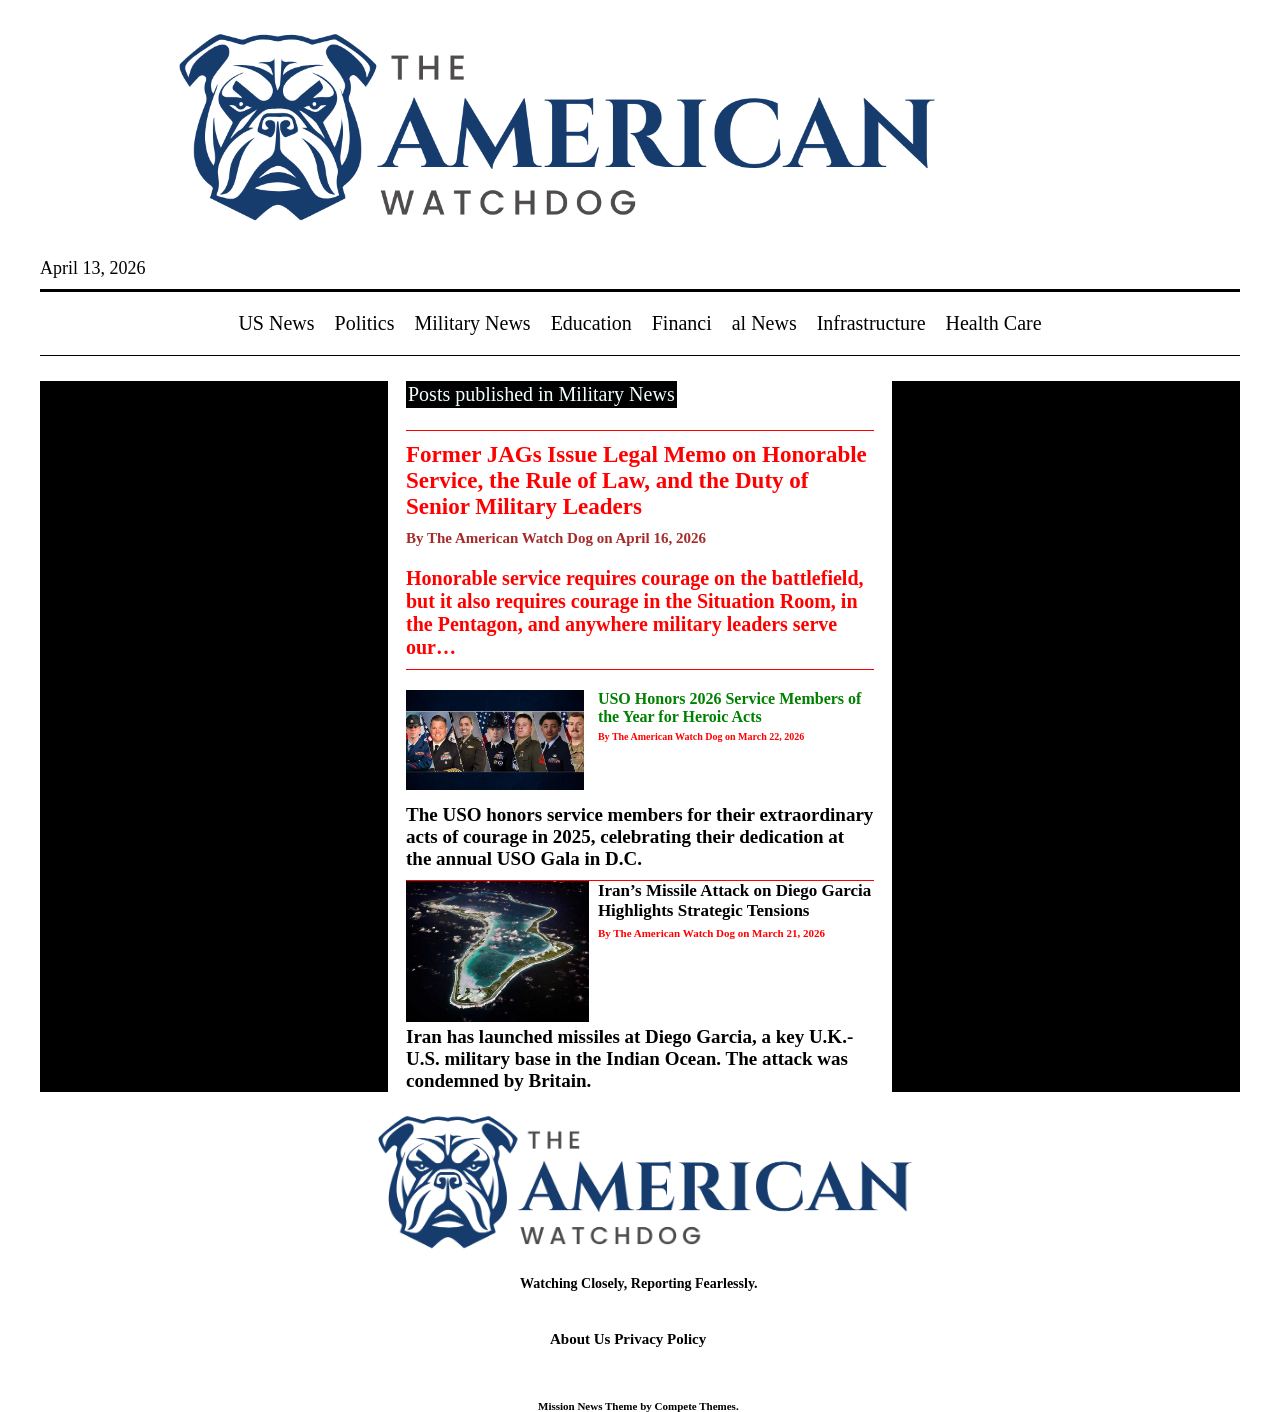
==== Military News.html @ a1feec8f "new 1 commit" ====
<!DOCTYPE html>
<html lang="en">
<head>
    <meta charset="UTF-8">
    <meta name="viewport" content="width=device-width, initial-scale=1.0">
    <title>Health Care</title>
    <link rel="stylesheet" href="style.css">
</head>
<body>
    <div class="header">
        <div class="header-full-widht">
        <div class="main-logo">
            <img src="photos/cropped-American-Watchdog-Logo-Final-1920-x-400-px-2.png" alt="main-logo">
        </div>
        <div class="main-date">
            <a href="#">April 13, 2026</a>
        </div>
        <div class="main-menu">
   
            <nav>
                <ul>
                    <li><a href="index.html">US News</a></li>
                    <li><a href="Politics.html">Politics</a></li>
                    <li><a href="Military News.html">Military News</a></li>
                    <li><a href="Education.html">Education</a></li>
                    <li><a href="Financi.html">Financi</a></li>
                    <li><a href="al News.html">al News </a></li>
                    <li><a href="Infrastructure.html">Infrastructure</a></li>
                    <li><a href=">Health Care.html">Health Care</a></li>
                </ul>
            </nav>
        </div>
        </div>
    </div>

  <div class="item-1">
    <div class="item-box-1">
        <div class="item-box-m-1"></div>
        <div class="item-box-m-2">
                <div class="item-box-mn-2">
                <p> Posts published in Military News</p>
            </div>
            <div class="item-box-mn-2-2">
                <h1>Former JAGs Issue Legal Memo on Honorable Service, the Rule of Law, and the Duty of Senior Military Leaders</h1>
                <h2>By The American Watch Dog on April 16, 2026</h2>
                <h3>Honorable service requires courage on the battlefield, but it also requires courage in the Situation Room, in the Pentagon, and anywhere military leaders serve our…</h3>
            </div>

            <div class="item-box-mn-2-3">
                <div class="item-box-mn-2-photo">
                    <div class="item-box-mn-2-photo-img">
                        <img src="photos/USO-Honors-2026-Service-Members-of-the-Year-for-Heroic.jpg" alt="">
                    </div>
                    <div class="item-box-mn-2-photo-tx">
                        <h1>USO Honors 2026 Service Members of the Year for Heroic Acts</h1>
                        <h2>By The American Watch Dog on March 22, 2026</h2>
                    </div>
                </div>
                <div class="item-box-mn-2-text">
                    <h1>The USO honors service members for their extraordinary acts of courage in 2025, celebrating their dedication at the annual USO Gala in D.C.</h1>
                </div>
            </div>
        

            <div class="item-box-mn-2-4">
                
                    <div class="item-box-mn-2-main-1">
                        <div class="item-box-mn-2-main-1-photo">
                            <img src="photos/Irans-Missile-Attack-on-Diego-Garcia-Highlights-Strategic-Tensions.jpg" alt="">
                        </div>
                        <div class="item-box-mn-2-main-1-text">
                            <h1> Iran’s Missile Attack on Diego Garcia Highlights Strategic Tensions</h1>
                            <h2>By The American Watch Dog on March 21, 2026</h2>
                        </div>
                    </div>
                    <div class="item-box-mn-2-main-2">
                        <h1>Iran has launched missiles at Diego Garcia, a key U.K.-U.S.
                                 military base in the Indian Ocean. The attack was condemned by Britain.</h1>
                    </div>
                            
            </div>
        </div>
        <div class="item-box-m-3"></div>
    </div>
  </div>


    <div class="fotter">
        <div class="fotter-full-widht">
            <div class="main-logo-fotter">
                <img src="photos/cropped-American-Watchdog-Logo-Final-1920-x-400-px-2.png" alt="">
            </div>
            <div class="text">
                <h1>Watching Closely, Reporting Fearlessly.</h1>
            </div>
            <div class="about-as">
                <h1>About Us Privacy Policy</h1>
            </div>
            <div class="Mission-News">
                <h1>Mission News Theme by Compete Themes.</h1>
            </div>

        </div>
    </div>
</body>
</html>
---- style.css ----
*{
    padding: 0;
    margin: 0;
    box-sizing: border-box;
}
.header-full-widht {
    width: 1200px;
    margin: auto;
    margin-bottom: 25px;
}

.main-logo {
    width: 85%;
}

.main-logo img {
    max-width: 100%;

}
.main-date a {
    text-decoration: none;
    color: black;
    font-size: 18px;
}
.main-date a {
    text-decoration: none;
    color: black;
    font-size: 18px;
}

.main-date {
    border-bottom: 3px solid black;
}
.main-menu nav ul {
    list-style: none;
    display: flex;
    justify-content: center;
}

.main-menu nav ul li a {
    text-decoration: none;
    padding: 10px;
    display: block;
    font-size: 20px;
    color: black;
}

.fotter-full-widht {
    width: 1200px;
    margin: auto;
}

.main-logo-fotter {
    width: 60%;
    margin: auto;
}

.main-logo-fotter img {
    max-width: 100%;
}
.text {
    width: 20%;
    margin: auto;
    margin-bottom: 39px;
}

.text h1 {
    font-size: 14px;
}

.about-as {
    width: 15%;
    margin: auto;
    margin-bottom: 52px;
}

.about-as h1 {
    font-size: 15px;
    color: black;
}



.Mission-News {
    width: 17%;
    margin: auto;
}

.Mission-News h1 {
    font-size: 11px;
    color: black;
}
.main-menu {
    border-bottom: 1px solid black;
    padding: 10px;
}
.section-box-item {
    width: 1200px;
    margin: auto;
    display: flex;
    justify-content: space-between;
}

.main-date a {
    padding-bottom: 10px;
    display: block;
}.section-box-item-1 {
    width: 24%;
    /* background: black; */
}

.section-box-item-2 {
    width: 48%;
}

.section-box-item-3 {
    width: 24%;
    /* background: green; */
}
.section-box-item-2-open {
    width: 100%;
}

.section-box-item-2-open-text h1 {
    font-size: 15px;
    border-bottom: 1px solid black;
    padding: 10px;
    display: block;
}

.section-box-item-2-open-photo {
    width: 80%;
    justify-content: center;
    margin: auto;
    margin-bottom: 20px;
}

.section-box-item-2-open-photo img {
    max-width: 100%;
    margin-bottom: 10px;
}
.section-box-item-2-open-text {
    width: 100%;
    margin-bottom: 20px;
}
.section-box-item-2-open-photo h1 {
    font-size: 23px;
    line-height: 107%;
    margin-bottom: 4px;
}

h1 {}

.section-box-item-2-open-photo h2 {
    font-size: 13px;
    margin-bottom: 20px;
}

.section-box-item-2-open-photo h3 {
    font-size: 17px;
    border-bottom: 1px solid black;
    padding:  20px 0;
    display: block;
}
.section-box-item-2-open-photo-1 {
    width: 80%;
    margin: auto;
    display: flex;
    justify-content: space-between;
    gap: 10px;
    margin-bottom: 10px;
}

.section-box-item-2-open-text-1 {
    width: 40%;
}

.section-box-item-2-open-text-1-2 {
    width: 68%;
}

.section-box-item-2-open-text-1img {
    max-width: 100%;
}

.section-box-item-2-open-text-1 img {
    max-width: 100%;
}
.section-box-item-2-open-text-1-2 h1 {
    font-size: 16px;
    color: black;
    padding: 14px 3px 0px 0px;
}
.section-box-item-2-open-text-1-2 h2 {
    font-size: 13px;
    color: black;
}
.section-box-item-2-open-text-2 {
    width: 80%;
    margin: auto;
    margin-bottom: 20px;
}

.section-box-item-2-open-text-2 h1 {
    font-size: 14px;
    color: black;
    border-bottom: 1px solid black;
    padding: 10px 0;
}
.section-box-item-2-open-photo-2 {
    width: 80%;
    margin: auto;
    display: flex;
    gap: 10px;
}

.section-box-item-2-open-photo-2 img {
    max-width: 100%;
}
.section-box-item-2-open-text-2-2 {
    width: 57%;
}
.section-box-item-2-open-text-2-2 a {
    padding: 14px 0px  8px 0px;
    display: block;
    text-decoration: none;
    font-size: 16px;
    color: black;
}.section-box-item-2-open-text-2\.\. {
    width: 40%;
    /* margin-bottom: 1px; */
}.section-box-item-2-open-text-2-2 h1 {
    font-size: 9px;
    color: black;
    text-transform: uppercase;
}.section-box-item-2-open-text-3 {
    width: 80%;
    margin: auto;
    margin-bottom: 12px;
}

.section-box-item-2-open-text-3 h1 {
    font-size: 14px;
    color: black;
    border-bottom: 1px solid black;
    padding:  10px 5px;
    /* display: block; */
}
.section-box-gp-main-1 h1 {
    font-size: 17px;
    color: black;
    text-transform: uppercase;
}

.section-box-gp-1 {
    width: 90%;
    margin: auto;
}

.section-box-gp-main-1 {
    padding: 10px 10px 0px 0px;
    margin-bottom: 13px;
}.section-box-gp-main-2 img {
    max-width: 100%;
}.section-box-gp-main-2 img {
    max-width: 100%;
}

.section-box-gp-main-2 h1 {
    font-size: 22px;
    color: black;
    margin-bottom: 7px;
}

.section-box-gp-main-2 h2 {
    font-size: 16px;
}
.section-box-gp-main-2 {
    margin-bottom: 17px;
}
.section-box-gp-main-3 {
    width: 90%;
    margin-bottom: 10px;
}

.section-box-gp-main-3 img {
    max-width: 100%;
    margin-bottom: 10px;
}

.section-box-gp-main-3 h1 {
    font-size: 22px;
    color: black;
    margin-bottom: 5px;
}

.section-box-gp-main-3 h2 {
    font-size: 14px;
    color: black;
}.section-box-item-bd-1 {
    width: 90%;
    margin: auto;
}



.section-box-item-bd-main-1 h1 {
    font-size: 17px;
    color: black;
    text-transform: uppercase;
    padding: 10px 10px 0 0;
    margin-bottom: 14px;
}.section-box-item-bd-main-2 h1 {
    font-size: 22px;
    color: black;
    margin-bottom: 7px;
}.section-box-item-bd-main-3 h1 {
    font-size: 17px;
    color: blue;
}

.section-box-item-bd-main-2 h2 {
    font-size: 17px;
    margin-bottom: 10px;
}
.section-box-item-bd-main-4 h1 {
    font-size: 20px;
    margin-bottom: 10px;
}

.section-box-item-bd-main-4 h2 {
    font-size: 15px;
}
*{
    padding: 0;
    margin: 0;
    box-sizing: border-box;
}
.header-full-widht {
    width: 1200px;
    margin: auto;
    margin-bottom: 25px;
}

.main-logo {
    width: 85%;
}

.main-logo img {
    max-width: 100%;

}
.main-date a {
    text-decoration: none;
    color: black;
    font-size: 18px;
}
.main-date a {
    text-decoration: none;
    color: black;
    font-size: 18px;
}

.main-date {
    border-bottom: 3px solid black;
}
.main-menu nav ul {
    list-style: none;
    display: flex;
    justify-content: center;
}

.main-menu nav ul li a {
    text-decoration: none;
    padding: 10px;
    display: block;
    font-size: 20px;
    color: black;
}

.fotter-full-widht {
    width: 1200px;
    margin: auto;
}

.main-logo-fotter {
    width: 60%;
    margin: auto;
}

.main-logo-fotter img {
    max-width: 100%;
}
.text {
    width: 20%;
    margin: auto;
    margin-bottom: 39px;
}

.text h1 {
    font-size: 14px;
}

.about-as {
    width: 15%;
    margin: auto;
    margin-bottom: 52px;
}

.about-as h1 {
    font-size: 15px;
    color: black;
}



.Mission-News {
    width: 17%;
    margin: auto;
}

.Mission-News h1 {
    font-size: 11px;
    color: black;
}
.main-menu {
    border-bottom: 1px solid black;
    padding: 10px;
}
.section-box-item {
    width: 1200px;
    margin: auto;
    display: flex;
    justify-content: space-between;
}

.main-date a {
    padding-bottom: 10px;
    display: block;
}.section-box-item-1 {
    width: 24%;
    /* background: black; */
}

.section-box-item-2 {
    width: 48%;
}

.section-box-item-3 {
    width: 24%;
    /* background: green; */
}
.section-box-item-2-open {
    width: 100%;
}

.section-box-item-2-open-text h1 {
    font-size: 15px;
    border-bottom: 1px solid black;
    padding: 10px;
    display: block;
}

.section-box-item-2-open-photo {
    width: 80%;
    justify-content: center;
    margin: auto;
    margin-bottom: 20px;
}

.section-box-item-2-open-photo img {
    max-width: 100%;
    margin-bottom: 10px;
}
.section-box-item-2-open-text {
    width: 100%;
    margin-bottom: 20px;
}
.section-box-item-2-open-photo h1 {
    font-size: 23px;
    line-height: 107%;
    margin-bottom: 4px;
}

h1 {}

.section-box-item-2-open-photo h2 {
    font-size: 13px;
    margin-bottom: 20px;
}

.section-box-item-2-open-photo h3 {
    font-size: 17px;
    border-bottom: 1px solid black;
    padding:  20px 0;
    display: block;
}
.section-box-item-2-open-photo-1 {
    width: 80%;
    margin: auto;
    display: flex;
    justify-content: space-between;
    gap: 10px;
    margin-bottom: 10px;
}

.section-box-item-2-open-text-1 {
    width: 40%;
}

.section-box-item-2-open-text-1-2 {
    width: 68%;
}

.section-box-item-2-open-text-1img {
    max-width: 100%;
}

.section-box-item-2-open-text-1 img {
    max-width: 100%;
}
.section-box-item-2-open-text-1-2 h1 {
    font-size: 16px;
    color: black;
    padding: 14px 3px 0px 0px;
}
.section-box-item-2-open-text-1-2 h2 {
    font-size: 13px;
    color: black;
}
.section-box-item-2-open-text-2 {
    width: 80%;
    margin: auto;
    margin-bottom: 20px;
}

.section-box-item-2-open-text-2 h1 {
    font-size: 14px;
    color: black;
    border-bottom: 1px solid black;
    padding: 10px 0;
}
.section-box-item-2-open-photo-2 {
    width: 80%;
    margin: auto;
    display: flex;
    gap: 10px;
}

.section-box-item-2-open-photo-2 img {
    max-width: 100%;
}
.section-box-item-2-open-text-2-2 {
    width: 57%;
}
.section-box-item-2-open-text-2-2 a {
    padding: 14px 0px  8px 0px;
    display: block;
    text-decoration: none;
    font-size: 16px;
    color: black;
}.section-box-item-2-open-text-2\.\. {
    width: 40%;
    /* margin-bottom: 1px; */
}.section-box-item-2-open-text-2-2 h1 {
    font-size: 9px;
    color: black;
    text-transform: uppercase;
}.section-box-item-2-open-text-3 {
    width: 80%;
    margin: auto;
    margin-bottom: 12px;
}

.section-box-item-2-open-text-3 h1 {
    font-size: 14px;
    color: black;
    border-bottom: 1px solid black;
    padding:  10px 5px;
    /* display: block; */
}
.section-box-gp-main-1 h1 {
    font-size: 17px;
    color: black;
    text-transform: uppercase;
}

.section-box-gp-1 {
    width: 90%;
    margin: auto;
}

.section-box-gp-main-1 {
    padding: 10px 10px 0px 0px;
    margin-bottom: 13px;
}.section-box-gp-main-2 img {
    max-width: 100%;
}.section-box-gp-main-2 img {
    max-width: 100%;
}

.section-box-gp-main-2 h1 {
    font-size: 22px;
    color: black;
    margin-bottom: 7px;
}

.section-box-gp-main-2 h2 {
    font-size: 16px;
}
.section-box-gp-main-2 {
    margin-bottom: 17px;
}
.section-box-gp-main-3 {
    width: 90%;
    margin-bottom: 10px;
}

.section-box-gp-main-3 img {
    max-width: 100%;
    margin-bottom: 10px;
}

.section-box-gp-main-3 h1 {
    font-size: 22px;
    color: black;
    margin-bottom: 5px;
}

.section-box-gp-main-3 h2 {
    font-size: 14px;
    color: black;
}.section-box-item-bd-1 {
    width: 90%;
    margin: auto;
}



.section-box-item-bd-main-1 h1 {
    font-size: 17px;
    color: black;
    text-transform: uppercase;
    padding: 10px 10px 0 0;
    margin-bottom: 14px;
}.section-box-item-bd-main-2 h1 {
    font-size: 22px;
    color: black;
    margin-bottom: 7px;
}.section-box-item-bd-main-3 h1 {
    font-size: 17px;
    color: blue;
    margin-bottom: 10px;
}

.section-box-item-bd-main-2 h2 {
    font-size: 17px;
    margin-bottom: 10px;
}.section-box-item-bd-main-4 h1 {
    font-size: 20px;
    margin-bottom: 10px;
}

.section-box-item-bd-main-4 h2 {
    font-size: 15px;
    margin-bottom: 10px;
}

.section-box-item-bd-main-5 h1 {
    font-size: 20px;
    color: black;
}
.item-box-1 {
    width: 1200px;
    margin: auto;
    display: flex;
    justify-content: space-between;
}

.item-box-m-1 {
    width: 29%;
    background: black;
}

.item-box-m-2 {
    width: 39%;
}

.item-box-m-3 {
    width: 29%;
    background: black;
}*{
    padding: 0;
    margin: 0;
    box-sizing: border-box;
}
.header-full-widht {
    width: 1200px;
    margin: auto;
    margin-bottom: 25px;
}

.main-logo {
    width: 85%;
}

.main-logo img {
    max-width: 100%;

}
.main-date a {
    text-decoration: none;
    color: black;
    font-size: 18px;
}
.main-date a {
    text-decoration: none;
    color: black;
    font-size: 18px;
}

.main-date {
    border-bottom: 3px solid black;
}
.main-menu nav ul {
    list-style: none;
    display: flex;
    justify-content: center;
}

.main-menu nav ul li a {
    text-decoration: none;
    padding: 10px;
    display: block;
    font-size: 20px;
    color: black;
}

.fotter-full-widht {
    width: 1200px;
    margin: auto;
}

.main-logo-fotter {
    width: 60%;
    margin: auto;
}

.main-logo-fotter img {
    max-width: 100%;
}
.text {
    width: 20%;
    margin: auto;
    margin-bottom: 39px;
}

.text h1 {
    font-size: 14px;
}

.about-as {
    width: 15%;
    margin: auto;
    margin-bottom: 52px;
}

.about-as h1 {
    font-size: 15px;
    color: black;
}



.Mission-News {
    width: 17%;
    margin: auto;
}

.Mission-News h1 {
    font-size: 11px;
    color: black;
}
.main-menu {
    border-bottom: 1px solid black;
    padding: 10px;
}
.section-box-item {
    width: 1200px;
    margin: auto;
    display: flex;
    justify-content: space-between;
}

.main-date a {
    padding-bottom: 10px;
    display: block;
}.section-box-item-1 {
    width: 24%;
    /* background: black; */
}

.section-box-item-2 {
    width: 48%;
}

.section-box-item-3 {
    width: 24%;
    /* background: green; */
}
.section-box-item-2-open {
    width: 100%;
}

.section-box-item-2-open-text h1 {
    font-size: 15px;
    border-bottom: 1px solid black;
    padding: 10px;
    display: block;
}

.section-box-item-2-open-photo {
    width: 80%;
    justify-content: center;
    margin: auto;
    margin-bottom: 20px;
}

.section-box-item-2-open-photo img {
    max-width: 100%;
    margin-bottom: 10px;
}
.section-box-item-2-open-text {
    width: 100%;
    margin-bottom: 20px;
}
.section-box-item-2-open-photo h1 {
    font-size: 23px;
    line-height: 107%;
    margin-bottom: 4px;
}

h1 {}

.section-box-item-2-open-photo h2 {
    font-size: 13px;
    margin-bottom: 20px;
}

.section-box-item-2-open-photo h3 {
    font-size: 17px;
    border-bottom: 1px solid black;
    padding:  20px 0;
    display: block;
}
.section-box-item-2-open-photo-1 {
    width: 80%;
    margin: auto;
    display: flex;
    justify-content: space-between;
    gap: 10px;
    margin-bottom: 10px;
}

.section-box-item-2-open-text-1 {
    width: 40%;
}

.section-box-item-2-open-text-1-2 {
    width: 68%;
}

.section-box-item-2-open-text-1img {
    max-width: 100%;
}

.section-box-item-2-open-text-1 img {
    max-width: 100%;
}
.section-box-item-2-open-text-1-2 h1 {
    font-size: 16px;
    color: black;
    padding: 14px 3px 0px 0px;
}
.section-box-item-2-open-text-1-2 h2 {
    font-size: 13px;
    color: black;
}
.section-box-item-2-open-text-2 {
    width: 80%;
    margin: auto;
    margin-bottom: 20px;
}

.section-box-item-2-open-text-2 h1 {
    font-size: 14px;
    color: black;
    border-bottom: 1px solid black;
    padding: 10px 0;
}
.section-box-item-2-open-photo-2 {
    width: 80%;
    margin: auto;
    display: flex;
    gap: 10px;
}

.section-box-item-2-open-photo-2 img {
    max-width: 100%;
}
.section-box-item-2-open-text-2-2 {
    width: 57%;
}
.section-box-item-2-open-text-2-2 a {
    padding: 14px 0px  8px 0px;
    display: block;
    text-decoration: none;
    font-size: 16px;
    color: black;
}.section-box-item-2-open-text-2\.\. {
    width: 40%;
    /* margin-bottom: 1px; */
}.section-box-item-2-open-text-2-2 h1 {
    font-size: 9px;
    color: black;
    text-transform: uppercase;
}.section-box-item-2-open-text-3 {
    width: 80%;
    margin: auto;
    margin-bottom: 12px;
}

.section-box-item-2-open-text-3 h1 {
    font-size: 14px;
    color: black;
    border-bottom: 1px solid black;
    padding:  10px 5px;
    /* display: block; */
}
.section-box-gp-main-1 h1 {
    font-size: 17px;
    color: black;
    text-transform: uppercase;
}

.section-box-gp-1 {
    width: 90%;
    margin: auto;
}

.section-box-gp-main-1 {
    padding: 10px 10px 0px 0px;
    margin-bottom: 13px;
}.section-box-gp-main-2 img {
    max-width: 100%;
}.section-box-gp-main-2 img {
    max-width: 100%;
}

.section-box-gp-main-2 h1 {
    font-size: 22px;
    color: black;
    margin-bottom: 7px;
}

.section-box-gp-main-2 h2 {
    font-size: 16px;
}
.section-box-gp-main-2 {
    margin-bottom: 17px;
}
.section-box-gp-main-3 {
    width: 90%;
    margin-bottom: 10px;
}

.section-box-gp-main-3 img {
    max-width: 100%;
    margin-bottom: 10px;
}

.section-box-gp-main-3 h1 {
    font-size: 22px;
    color: black;
    margin-bottom: 5px;
}

.section-box-gp-main-3 h2 {
    font-size: 14px;
    color: black;
}.section-box-item-bd-1 {
    width: 90%;
    margin: auto;
}



.section-box-item-bd-main-1 h1 {
    font-size: 17px;
    color: black;
    text-transform: uppercase;
    padding: 10px 10px 0 0;
    margin-bottom: 14px;
}.section-box-item-bd-main-2 h1 {
    font-size: 22px;
    color: black;
    margin-bottom: 7px;
}.section-box-item-bd-main-3 h1 {
    font-size: 17px;
    color: blue;
}

.section-box-item-bd-main-2 h2 {
    font-size: 17px;
    margin-bottom: 10px;
}
.section-box-item-bd-main-4 h1 {
    font-size: 20px;
    margin-bottom: 10px;
}

.section-box-item-bd-main-4 h2 {
    font-size: 15px;
}
*{
    padding: 0;
    margin: 0;
    box-sizing: border-box;
}
.header-full-widht {
    width: 1200px;
    margin: auto;
    margin-bottom: 25px;
}

.main-logo {
    width: 85%;
}

.main-logo img {
    max-width: 100%;

}
.main-date a {
    text-decoration: none;
    color: black;
    font-size: 18px;
}
.main-date a {
    text-decoration: none;
    color: black;
    font-size: 18px;
}

.main-date {
    border-bottom: 3px solid black;
}
.main-menu nav ul {
    list-style: none;
    display: flex;
    justify-content: center;
}

.main-menu nav ul li a {
    text-decoration: none;
    padding: 10px;
    display: block;
    font-size: 20px;
    color: black;
}

.fotter-full-widht {
    width: 1200px;
    margin: auto;
}

.main-logo-fotter {
    width: 60%;
    margin: auto;
}

.main-logo-fotter img {
    max-width: 100%;
}
.text {
    width: 20%;
    margin: auto;
    margin-bottom: 39px;
}

.text h1 {
    font-size: 14px;
}

.about-as {
    width: 15%;
    margin: auto;
    margin-bottom: 52px;
}

.about-as h1 {
    font-size: 15px;
    color: black;
}



.Mission-News {
    width: 17%;
    margin: auto;
}

.Mission-News h1 {
    font-size: 11px;
    color: black;
}
.main-menu {
    border-bottom: 1px solid black;
    padding: 10px;
}
.section-box-item {
    width: 1200px;
    margin: auto;
    display: flex;
    justify-content: space-between;
}

.main-date a {
    padding-bottom: 10px;
    display: block;
}.section-box-item-1 {
    width: 24%;
    /* background: black; */
}

.section-box-item-2 {
    width: 48%;
}

.section-box-item-3 {
    width: 24%;
    /* background: green; */
}
.section-box-item-2-open {
    width: 100%;
}

.section-box-item-2-open-text h1 {
    font-size: 15px;
    border-bottom: 1px solid black;
    padding: 10px;
    display: block;
}

.section-box-item-2-open-photo {
    width: 80%;
    justify-content: center;
    margin: auto;
    margin-bottom: 20px;
}

.section-box-item-2-open-photo img {
    max-width: 100%;
    margin-bottom: 10px;
}
.section-box-item-2-open-text {
    width: 100%;
    margin-bottom: 20px;
}
.section-box-item-2-open-photo h1 {
    font-size: 23px;
    line-height: 107%;
    margin-bottom: 4px;
}

h1 {}

.section-box-item-2-open-photo h2 {
    font-size: 13px;
    margin-bottom: 20px;
}

.section-box-item-2-open-photo h3 {
    font-size: 17px;
    border-bottom: 1px solid black;
    padding:  20px 0;
    display: block;
}
.section-box-item-2-open-photo-1 {
    width: 80%;
    margin: auto;
    display: flex;
    justify-content: space-between;
    gap: 10px;
    margin-bottom: 10px;
}

.section-box-item-2-open-text-1 {
    width: 40%;
}

.section-box-item-2-open-text-1-2 {
    width: 68%;
}

.section-box-item-2-open-text-1img {
    max-width: 100%;
}

.section-box-item-2-open-text-1 img {
    max-width: 100%;
}
.section-box-item-2-open-text-1-2 h1 {
    font-size: 16px;
    color: black;
    padding: 14px 3px 0px 0px;
}
.section-box-item-2-open-text-1-2 h2 {
    font-size: 13px;
    color: black;
}
.section-box-item-2-open-text-2 {
    width: 80%;
    margin: auto;
    margin-bottom: 20px;
}

.section-box-item-2-open-text-2 h1 {
    font-size: 14px;
    color: black;
    border-bottom: 1px solid black;
    padding: 10px 0;
}
.section-box-item-2-open-photo-2 {
    width: 80%;
    margin: auto;
    display: flex;
    gap: 10px;
}

.section-box-item-2-open-photo-2 img {
    max-width: 100%;
}
.section-box-item-2-open-text-2-2 {
    width: 57%;
}
.section-box-item-2-open-text-2-2 a {
    padding: 14px 0px  8px 0px;
    display: block;
    text-decoration: none;
    font-size: 16px;
    color: black;
}.section-box-item-2-open-text-2\.\. {
    width: 40%;
    /* margin-bottom: 1px; */
}.section-box-item-2-open-text-2-2 h1 {
    font-size: 9px;
    color: black;
    text-transform: uppercase;
}.section-box-item-2-open-text-3 {
    width: 80%;
    margin: auto;
    margin-bottom: 12px;
}

.section-box-item-2-open-text-3 h1 {
    font-size: 14px;
    color: black;
    border-bottom: 1px solid black;
    padding:  10px 5px;
    /* display: block; */
}
.section-box-gp-main-1 h1 {
    font-size: 17px;
    color: black;
    text-transform: uppercase;
}

.section-box-gp-1 {
    width: 90%;
    margin: auto;
}

.section-box-gp-main-1 {
    padding: 10px 10px 0px 0px;
    margin-bottom: 13px;
}.section-box-gp-main-2 img {
    max-width: 100%;
}.section-box-gp-main-2 img {
    max-width: 100%;
}

.section-box-gp-main-2 h1 {
    font-size: 22px;
    color: black;
    margin-bottom: 7px;
}

.section-box-gp-main-2 h2 {
    font-size: 16px;
}
.section-box-gp-main-2 {
    margin-bottom: 17px;
}
.section-box-gp-main-3 {
    width: 90%;
    margin-bottom: 10px;
}

.section-box-gp-main-3 img {
    max-width: 100%;
    margin-bottom: 10px;
}

.section-box-gp-main-3 h1 {
    font-size: 22px;
    color: black;
    margin-bottom: 5px;
}

.section-box-gp-main-3 h2 {
    font-size: 14px;
    color: black;
}.section-box-item-bd-1 {
    width: 90%;
    margin: auto;
}



.section-box-item-bd-main-1 h1 {
    font-size: 17px;
    color: black;
    text-transform: uppercase;
    padding: 10px 10px 0 0;
    margin-bottom: 14px;
}.section-box-item-bd-main-2 h1 {
    font-size: 22px;
    color: black;
    margin-bottom: 7px;
}.section-box-item-bd-main-3 h1 {
    font-size: 17px;
    color: blue;
    margin-bottom: 10px;
}

.section-box-item-bd-main-2 h2 {
    font-size: 17px;
    margin-bottom: 10px;
}.section-box-item-bd-main-4 h1 {
    font-size: 20px;
    margin-bottom: 10px;
}

.section-box-item-bd-main-4 h2 {
    font-size: 15px;
    margin-bottom: 10px;
}

.section-box-item-bd-main-5 h1 {
    font-size: 20px;
    color: black;
}
.item-box-1 {
    width: 1200px;
    margin: auto;
    display: flex;
    justify-content: space-between;
}

.item-box-m-1 {
    width: 29%;
    background: black;
}

.item-box-m-2 {
    width: 39%;
}

.item-box-m-3 {
    width: 29%;
    background: black;
}.item-box-mn-2 p {
    font-size: 20px;
    color: azure;
    background: black;
    width: 58%;
    padding: 2px;
    margin-bottom: 22px;
}

.item-box-mn-2 {
    border-bottom: 1px solid red;
    margin-bottom: 11px;
}.item-box-mn-2-2 h1 {
    font-size: 23px;
    color: red;
    margin-bottom: 10px;
}

.item-box-mn-2-2 h2 {
    font-size: 15px;
    color: brown;
    margin-bottom: 10px;
}

.item-box-mn-2-2 h3 {
    font-size: 20px;
    color: red;
    border-bottom: 1px solid red;
    padding: 10px 0px;
}

.item-box-mn-2-photo {
    width: 100%;
    margin: auto;
    display: flex;
    justify-content: space-between;
}

.item-box-mn-2-photo-img img {
    max-width: 100%;
}

.item-box-mn-2-photo-img {
    width: 38%;
}

.item-box-mn-2-photo-tx {
    width: 59%;
}.item-box-mn-2-photo-tx h1 {
    font-size: 16px;
    color: green;
    margin-bottom: 5px;
}

.item-box-mn-2-photo-tx h2 {
    font-size: 10px;
    color: red;
}

.item-box-mn-2-2 {
    margin-bottom: 20px;
}.item-box-mn-2-text h1 {
    font-size: 19px;
    border-bottom: 1px solid red;
    padding: 10px 0px;
}

.item-box-mn-2-main-1 {
}

.item-box-mn-2-main-1-photo {
    width: 39%;
}

.item-box-mn-2-main-1-text {
    width: 59%;
}

.item-box-mn-2-main-1 {
    width: 100%;
    margin: auto;
    display: flex;
    justify-content: space-between;
}

.item-box-mn-2-main-1-photo img {
    max-width: 100%;
}
.item-box-mn-2-main-1-text h1 {
    font-size: 17px;
    color: black;
    margin-bottom: 6px;
}

.item-box-mn-2-main-1-text h2 {
    font-size: 11px;
    color: red;
}.item-box-mn-2-main-2 h1 {
    font-size: 19px;
}
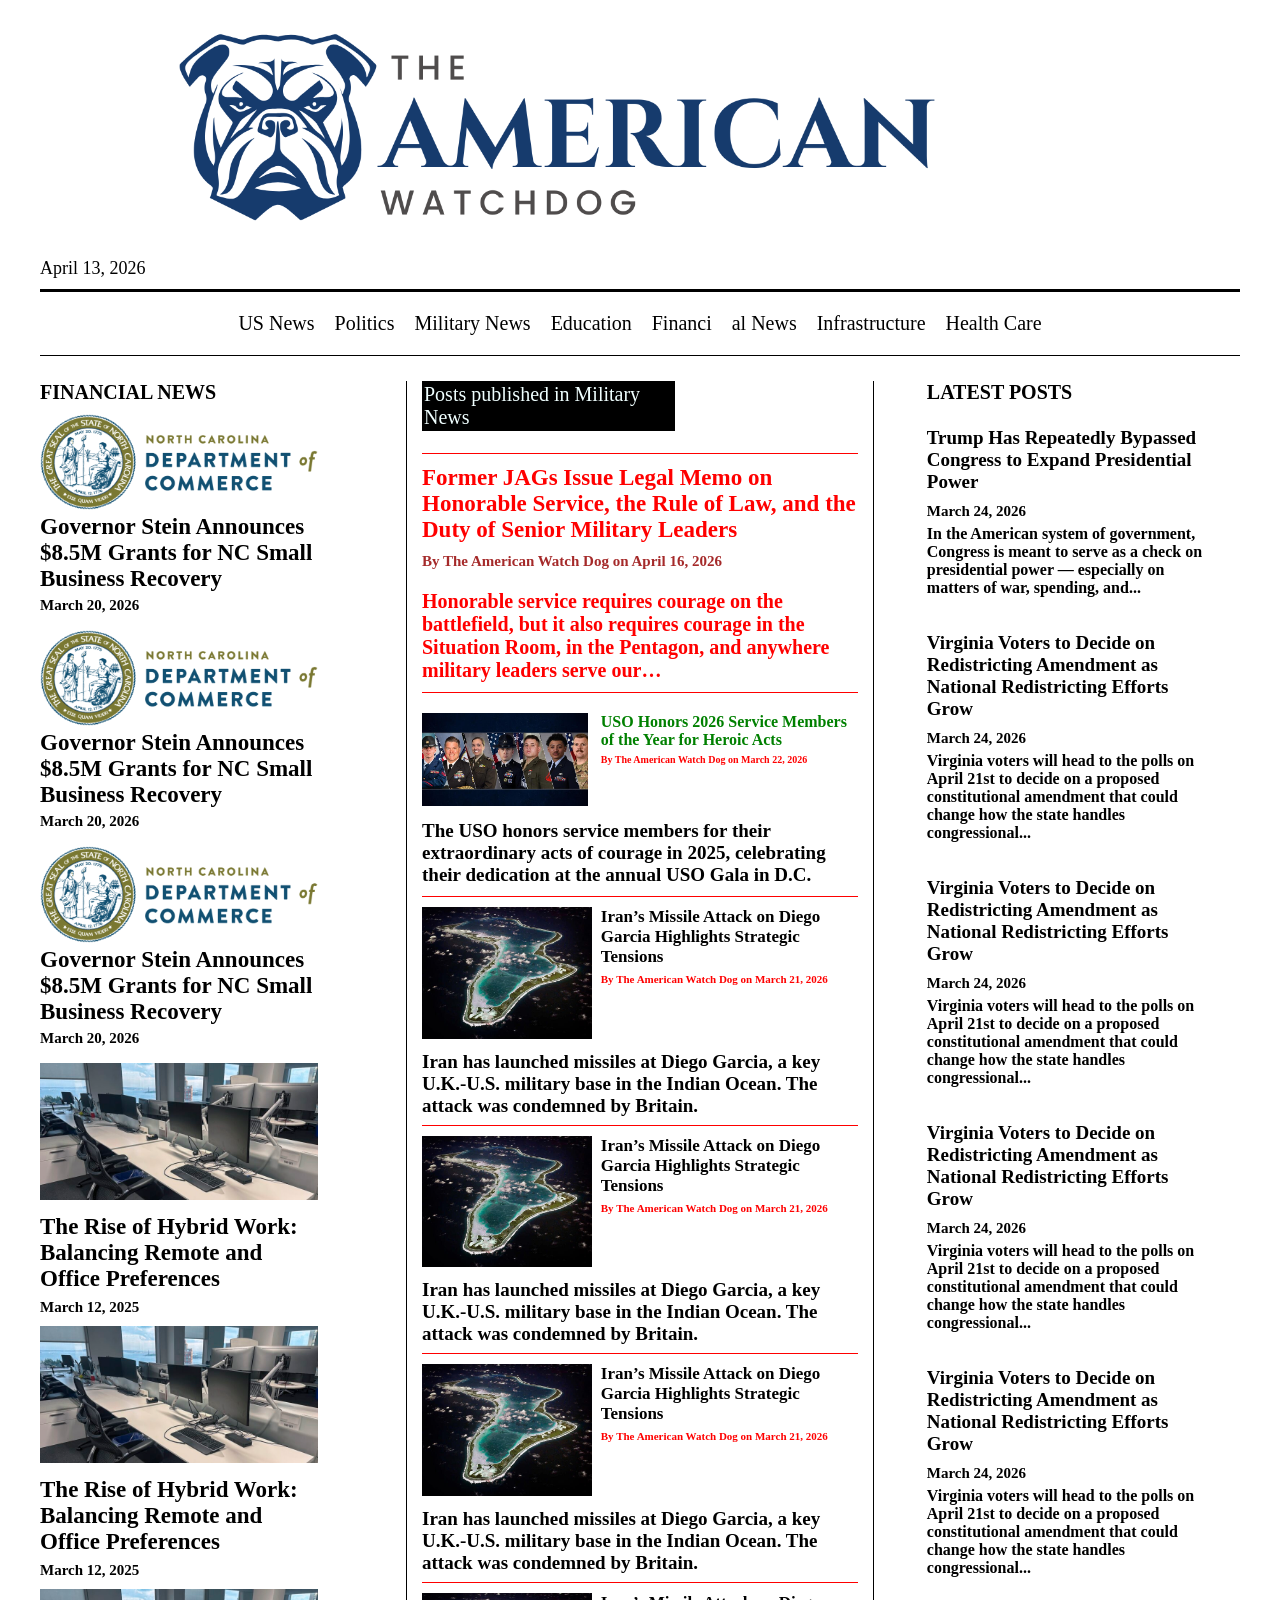
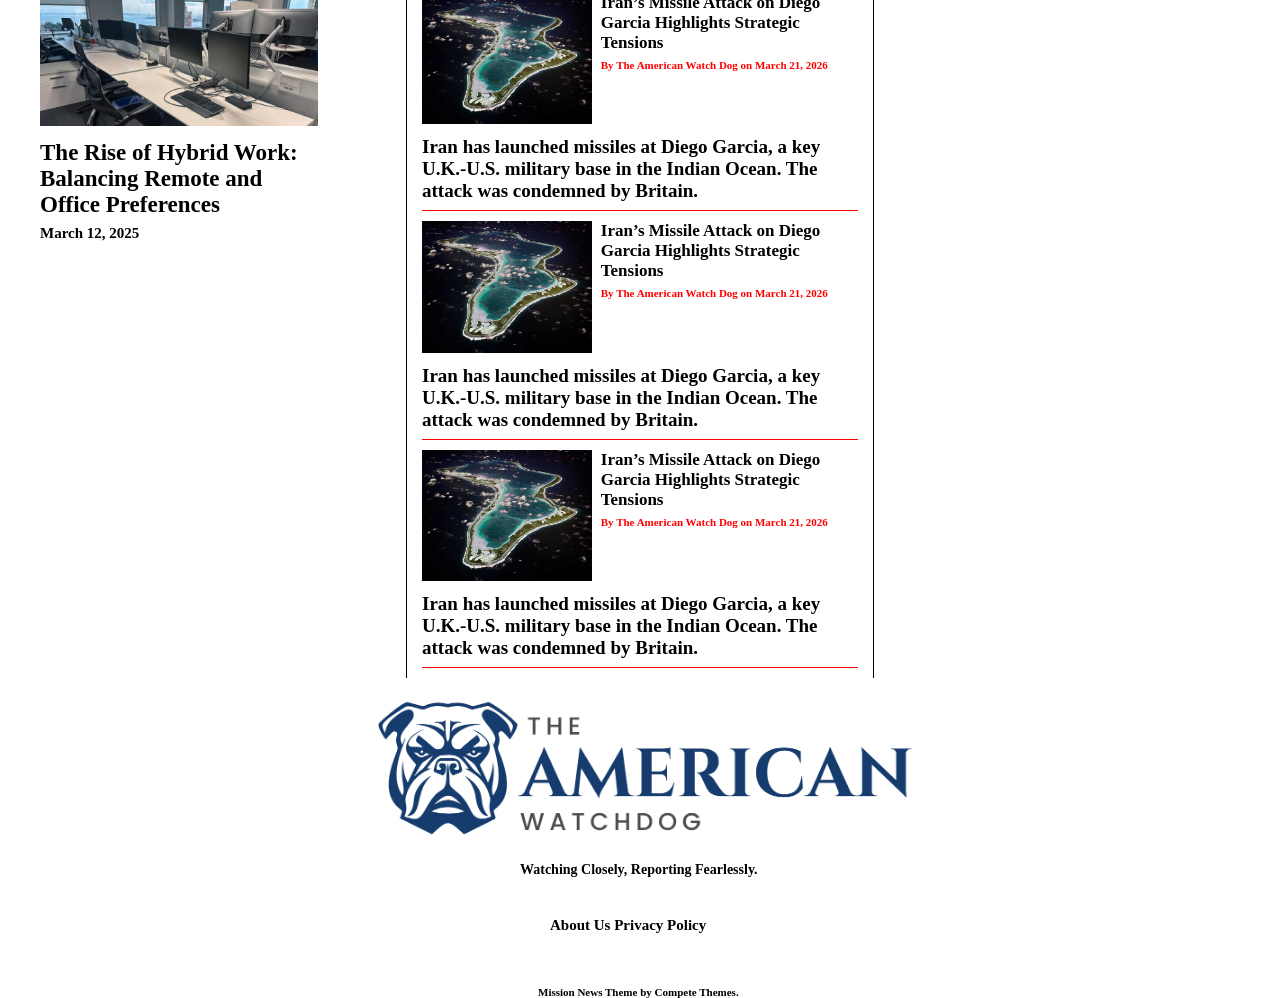
==== commit 7d9e9abe: "add commit 1" ====
--- a/Military News.html
+++ b/Military News.html
@@ -35,7 +35,50 @@
 
   <div class="item-1">
     <div class="item-box-1">
-        <div class="item-box-m-1"></div>
+        <div class="item-box-m-1">
+            <div class="item-box-m-1-main">
+                <div class="item-box-p-1">
+                    <h1>Financial News</h1>
+                </div>
+                <div class="item-box-p-2">
+                    
+                    <img src="photos/Governor-Stein-Announces-189M-in-Grants-for-Rural-NC-Infrastructure-768x265.png" alt="">
+                    <h1>Governor Stein Announces $8.5M Grants for NC Small Business Recovery</h1>
+                    <h2>March 20, 2026</h2>
+                </div>
+
+                 <div class="item-box-p-2">
+                    
+                    <img src="photos/Governor-Stein-Announces-189M-in-Grants-for-Rural-NC-Infrastructure-768x265.png" alt="">
+                    <h1>Governor Stein Announces $8.5M Grants for NC Small Business Recovery</h1>
+                    <h2>March 20, 2026</h2>
+                </div>
+
+                 <div class="item-box-p-2">
+                    
+                    <img src="photos/Governor-Stein-Announces-189M-in-Grants-for-Rural-NC-Infrastructure-768x265.png" alt="">
+                    <h1>Governor Stein Announces $8.5M Grants for NC Small Business Recovery</h1>
+                    <h2>March 20, 2026</h2>
+                </div>
+                <div class="item-box-p-3">
+                    <img src="photos/The-Rise-of-Hybrid-Work-Balancing-Remote-and-Office-Preferences-768x378.jpg" alt="">
+                    <h1>The Rise of Hybrid Work: Balancing Remote and Office Preferences</h1>
+                    <h2>March 12, 2025</h2>
+                </div>
+
+                <div class="item-box-p-3">
+                    <img src="photos/The-Rise-of-Hybrid-Work-Balancing-Remote-and-Office-Preferences-768x378.jpg" alt="">
+                    <h1>The Rise of Hybrid Work: Balancing Remote and Office Preferences</h1>
+                    <h2>March 12, 2025</h2>
+                </div>
+
+                <div class="item-box-p-3">
+                    <img src="photos/The-Rise-of-Hybrid-Work-Balancing-Remote-and-Office-Preferences-768x378.jpg" alt="">
+                    <h1>The Rise of Hybrid Work: Balancing Remote and Office Preferences</h1>
+                    <h2>March 12, 2025</h2>
+                </div>
+            </div>
+        </div>
         <div class="item-box-m-2">
                 <div class="item-box-mn-2">
                 <p> Posts published in Military News</p>
@@ -77,10 +120,118 @@
                         <h1>Iran has launched missiles at Diego Garcia, a key U.K.-U.S.
                                  military base in the Indian Ocean. The attack was condemned by Britain.</h1>
                     </div>
-                            
-            </div>
-        </div>
-        <div class="item-box-m-3"></div>
+
+                    
+                
+                    <div class="item-box-mn-2-main-1">
+                        <div class="item-box-mn-2-main-1-photo">
+                            <img src="photos/Irans-Missile-Attack-on-Diego-Garcia-Highlights-Strategic-Tensions.jpg" alt="">
+                        </div>
+                        <div class="item-box-mn-2-main-1-text">
+                            <h1> Iran’s Missile Attack on Diego Garcia Highlights Strategic Tensions</h1>
+                            <h2>By The American Watch Dog on March 21, 2026</h2>
+                        </div>
+                    </div>
+                    <div class="item-box-mn-2-main-2">
+                        <h1>Iran has launched missiles at Diego Garcia, a key U.K.-U.S.
+                                 military base in the Indian Ocean. The attack was condemned by Britain.</h1>
+                    </div>
+
+                    
+                
+                    <div class="item-box-mn-2-main-1">
+                        <div class="item-box-mn-2-main-1-photo">
+                            <img src="photos/Irans-Missile-Attack-on-Diego-Garcia-Highlights-Strategic-Tensions.jpg" alt="">
+                        </div>
+                        <div class="item-box-mn-2-main-1-text">
+                            <h1> Iran’s Missile Attack on Diego Garcia Highlights Strategic Tensions</h1>
+                            <h2>By The American Watch Dog on March 21, 2026</h2>
+                        </div>
+                    </div>
+                    <div class="item-box-mn-2-main-2">
+                        <h1>Iran has launched missiles at Diego Garcia, a key U.K.-U.S.
+                                 military base in the Indian Ocean. The attack was condemned by Britain.</h1>
+                    </div>
+                        <div class="item-box-mn-2-main-1">
+                        <div class="item-box-mn-2-main-1-photo">
+                            <img src="photos/Irans-Missile-Attack-on-Diego-Garcia-Highlights-Strategic-Tensions.jpg" alt="">
+                        </div>
+                        <div class="item-box-mn-2-main-1-text">
+                            <h1> Iran’s Missile Attack on Diego Garcia Highlights Strategic Tensions</h1>
+                            <h2>By The American Watch Dog on March 21, 2026</h2>
+                        </div>
+                    </div>
+                    <div class="item-box-mn-2-main-2">
+                        <h1>Iran has launched missiles at Diego Garcia, a key U.K.-U.S.
+                                 military base in the Indian Ocean. The attack was condemned by Britain.</h1>
+                    </div>
+                    <div class="item-box-mn-2-main-1">
+                        <div class="item-box-mn-2-main-1-photo">
+                            <img src="photos/Irans-Missile-Attack-on-Diego-Garcia-Highlights-Strategic-Tensions.jpg" alt="">
+                        </div>
+                        <div class="item-box-mn-2-main-1-text">
+                            <h1> Iran’s Missile Attack on Diego Garcia Highlights Strategic Tensions</h1>
+                            <h2>By The American Watch Dog on March 21, 2026</h2>
+                        </div>
+                    </div>
+                    <div class="item-box-mn-2-main-2">
+                        <h1>Iran has launched missiles at Diego Garcia, a key U.K.-U.S.
+                                 military base in the Indian Ocean. The attack was condemned by Britain.</h1>
+                    </div>
+                    <div class="item-box-mn-2-main-1">
+                        <div class="item-box-mn-2-main-1-photo">
+                            <img src="photos/Irans-Missile-Attack-on-Diego-Garcia-Highlights-Strategic-Tensions.jpg" alt="">
+                        </div>
+                        <div class="item-box-mn-2-main-1-text">
+                            <h1> Iran’s Missile Attack on Diego Garcia Highlights Strategic Tensions</h1>
+                            <h2>By The American Watch Dog on March 21, 2026</h2>
+                        </div>
+                    </div>
+                    <div class="item-box-mn-2-main-2">
+                        <h1>Iran has launched missiles at Diego Garcia, a key U.K.-U.S.
+                                 military base in the Indian Ocean. The attack was condemned by Britain.</h1>
+                    </div>    
+            </div>
+        </div>
+        <div class="item-box-m-3">
+            <div class="item-box-m-3-main">
+                <div class="item-box-m-3-main-1">
+                    <h1>Latest Posts</h1>
+                </div>
+                <div class="item-box-m-3-main-2">
+                    <h1>Trump Has Repeatedly Bypassed Congress to Expand Presidential Power</h1>
+                    <h2>March 24, 2026</h2>
+                    <h3>In the American system of government, Congress is meant to serve as a check on presidential power — especially on matters of war, spending, and...</h3>
+                </div>
+
+                <div class="item-box-m-3-main-2">
+                    <h1>Virginia Voters to Decide on Redistricting Amendment as National Redistricting Efforts Grow</h1>
+                    <h2>March 24, 2026</h2>
+                    <h3>Virginia voters will head to the polls on April 21st to decide on a proposed constitutional amendment that could change how the state handles congressional...</h3>
+                </div>
+
+                 <div class="item-box-m-3-main-2">
+                    <h1>Virginia Voters to Decide on Redistricting Amendment as National Redistricting Efforts Grow</h1>
+                    <h2>March 24, 2026</h2>
+                    <h3>Virginia voters will head to the polls on April 21st to decide on a proposed constitutional amendment that could change how the state handles congressional...</h3>
+                </div>
+
+
+
+                 <div class="item-box-m-3-main-2">
+                    <h1>Virginia Voters to Decide on Redistricting Amendment as National Redistricting Efforts Grow</h1>
+                    <h2>March 24, 2026</h2>
+                    <h3>Virginia voters will head to the polls on April 21st to decide on a proposed constitutional amendment that could change how the state handles congressional...</h3>
+                </div>
+
+
+                 <div class="item-box-m-3-main-2">
+                    <h1>Virginia Voters to Decide on Redistricting Amendment as National Redistricting Efforts Grow</h1>
+                    <h2>March 24, 2026</h2>
+                    <h3>Virginia voters will head to the polls on April 21st to decide on a proposed constitutional amendment that could change how the state handles congressional...</h3>
+                </div>
+            </div>
+        </div>
     </div>
   </div>
 
--- a/style.css
+++ b/style.css
@@ -678,8 +678,8 @@
 }
 
 .item-box-m-1 {
-    width: 29%;
-    background: black;
+    /* width: 29%; */
+    /* background: black; */
 }
 
 .item-box-m-2 {
@@ -687,8 +687,8 @@
 }
 
 .item-box-m-3 {
-    width: 29%;
-    background: black;
+    /* width: 29%; */
+    /* background: black; */
 }*{
     padding: 0;
     margin: 0;
@@ -1370,16 +1370,21 @@
 
 .item-box-m-1 {
     width: 29%;
-    background: black;
+    /* background: black; */
 }
 
 .item-box-m-2 {
     width: 39%;
+    border-left: 1px solid black;
+    padding:  0px 15px;
+    border-right: 1px solid black;
 }
 
 .item-box-m-3 {
     width: 29%;
-    background: black;
+    /* background: black; */
+    /* border-left: 1px solid red; */
+    /* padding: 5px; */
 }.item-box-mn-2 p {
     font-size: 20px;
     color: azure;
@@ -1479,4 +1484,88 @@
     color: red;
 }.item-box-mn-2-main-2 h1 {
     font-size: 19px;
+    border-bottom: 1px solid red;
+    padding: 8px 0;
+}.item-box-mn-2-text {
+    margin-bottom: 10px;
+}
+
+h1 {}
+
+.item-box-mn-2-main-2 {
+    margin-bottom: 10px;
+}
+.item-box-p-1 h1 {
+    font-size: 20px;
+    text-transform: uppercase;
+    color: black;
+}.item-box-p-2 img {
+    max-width: 100%;
+}
+
+.item-box-p-2 {
+   
+/* width: 80%; */
+   
+margin-bottom: 16px;
+}
+
+.item-box-p-2 h1 {
+    margin-bottom: 5px;
+    font-size: 23px;
+    color: black;
+}
+
+.item-box-p-2 h2 {
+    font-size: 15px;
+}.item-box-p-1 {
+    margin-bottom: 10px;
+}.item-box-p-3 img {
+    max-width: 100%;
+    margin-bottom: 10px;
+}
+
+
+
+.item-box-m-1-main {
+    width: 80%;
+    /* border-right: 1px solid red; */
+    /* padding: 9px; */
+}.item-box-p-3 h1 {
+    font-size: 23px;
+    color: black;
+    margin-bottom: 7px;
+}
+
+.item-box-p-3 h2 {
+    font-size: 15px;
+}
+.item-box-p-3 {
+    margin-bottom: 10px;
+}.item-box-m-3-main {
+    width: 80%;
+    margin: auto;
+}
+
+.item-box-m-3-main-1 h1 {
+    font-size: 20px;
+    text-transform: uppercase;
+    margin-bottom: 23px;
+}.item-box-m-3-main-2 h1 {
+    font-size: 19px;
+    color: #000;
+    margin-bottom: 10px;
+}
+
+.item-box-m-3-main-2 h2 {
+    font-size: 15px;
+    color: black;
+    margin-bottom: 5px;
+}
+
+h3 {}
+
+.item-box-m-3-main-2 h3 {
+    font-size: 16px;
+    margin-bottom: 35px;
 }
